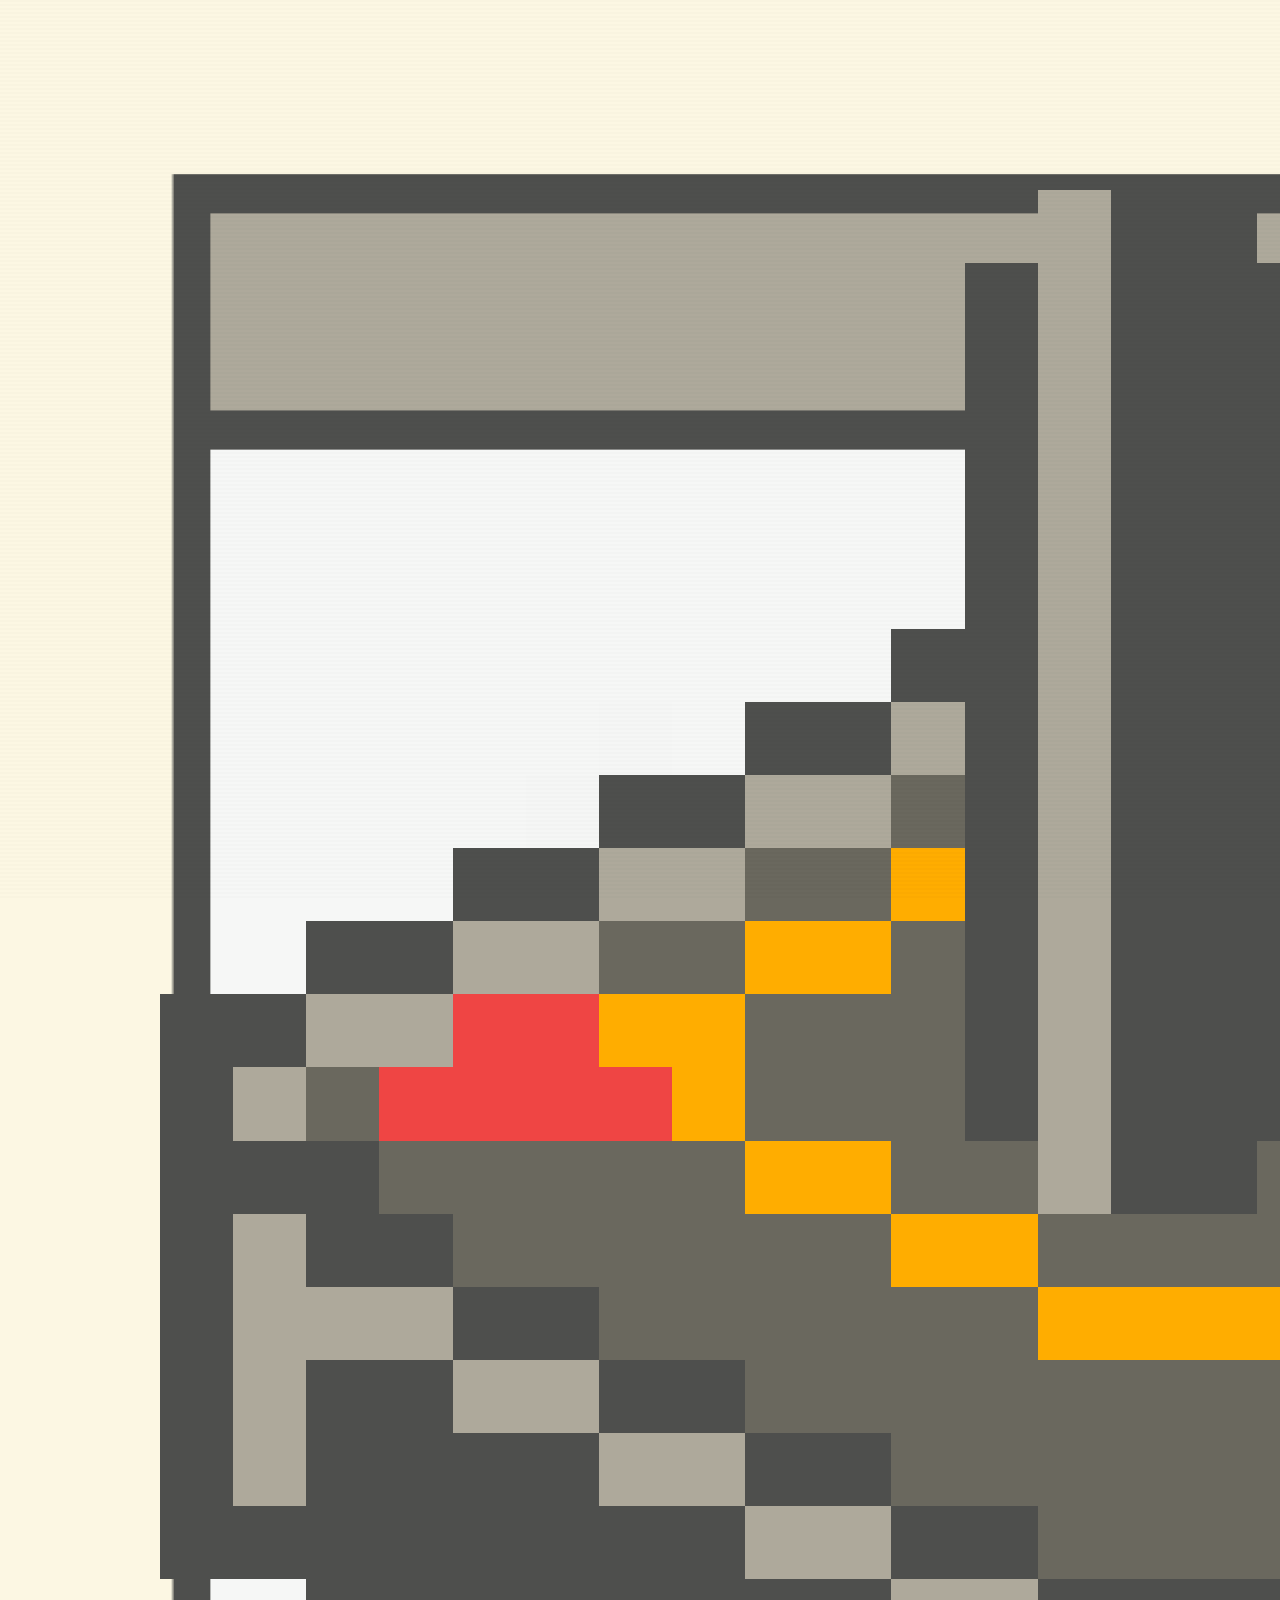
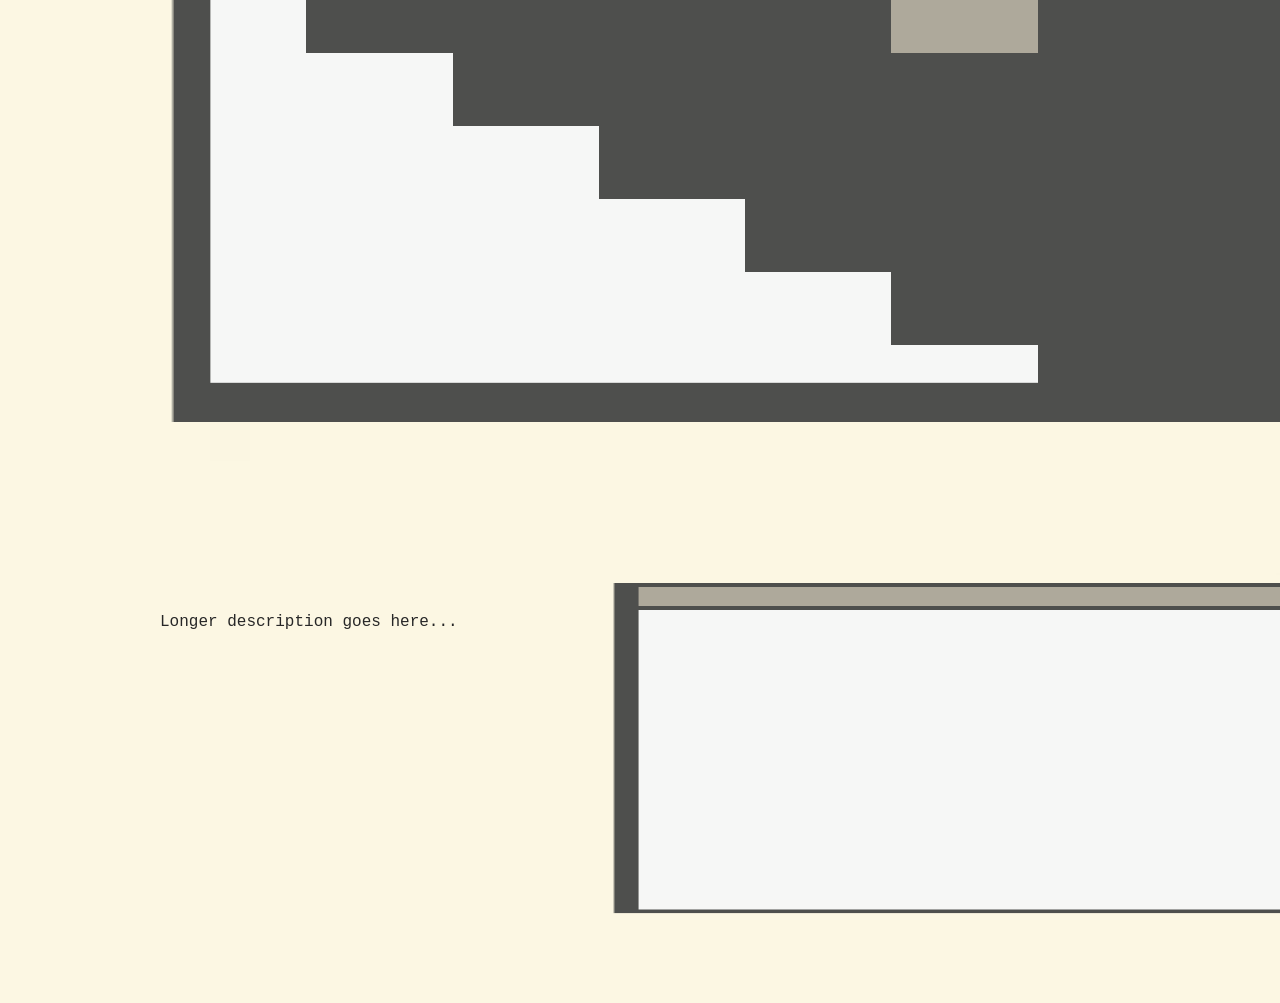
==== j-atari2600.html @ 2a46fcea "html and css uploaded" ====
<!DOCTYPE html>
<html lang="en">
<head>
  <meta charset="UTF-8">
  <title>Atari2600</title>
  <link rel="stylesheet" href="assets/css/styles2.css">
</head>
<body>

    <main class="page-layout">

        <section class="window box-small">
          <img src="assets/images/ataripixel.png" alt="Console">
        </section>
      
        <section class="window box-medium">
          <h2>Atari 2600</h2>
          <p>Released: 1988</p>
        </section>
      
        <section class="window box-large">
          <p>Longer description goes here...</p>
        </section>
      
      </main>

</body>
</html>
---- assets/css/styles2.css ----
* {
    margin: 0;
    padding: 0;
    box-sizing: border-box;
}
@font-face {
    font-family: 'faceonfire';
    src:url('../fonts/pixelfaceonfire.ttf') format('truetype');
    font-weight: normal;
    font-style: normal;
}
@font-face {
    font-family: 'simplepixel';
    src:url('../fonts/pixelmix.ttf') format('truetype');
    font-weight: normal;
    font-style: normal;
}
.page-layout {
    width: 90%;
    max-width: 1000px;
    margin: 40px auto;
  
    display: grid;
    grid-template-columns: 1fr 1.5fr;
    grid-template-rows: auto auto;
    gap: 20px;
  }
  /* Image styling */
  .window-image img {
    width: 100%;
    object-fit: contain;
    image-rendering: pixelated;
  }
@media (max-width: 700px) {
    .page-layout {
      grid-template-columns: 1fr;
    }
  
    .window-description {
      grid-column: auto;
}
}
.page-layout {
    width: 90%;
    max-width: 1000px;
    margin: 40px auto;

    display: grid;
    grid-template-columns: 1fr 1.5fr;
    gap: 20px;
}

.window {
    position: relative;
    padding: 40px 20px 20px 20px;
    background-size: 100% 100%;
    background-repeat: no-repeat;
}

.box-small {
    background-image: url("../images/box1.png");
    min-height: 250px;
}

.box-medium {
    background-image: url("../images/box2.png");
    min-height: 250px;
}

.box-large {
    background-image: url("../images/box3.png");
    min-height: 350px;
    grid-column: 1 / 3;  /* important */
}
:root {
    --bg-color: #fcf7e3;       
    --shelf-color: #7774b5;    
    --slot-bg: #fcf7e3;        
    --slot-border: #66a83d;     
    --text-color: #272727;      
    --accent: #dd534c;         
}
body {
    font-family: 'Courier New', Courier, monospace;
    background: var(--bg-color);
    color: var(--text-color);
    min-height: 100vh;
    padding-bottom: 40px;
    position: relative;
    overflow-x: hidden;
}
body::before {
    content: "";
    position: fixed;
    inset: 0;
    background: repeating-linear-gradient(
      rgba(0,0,0,0.01) 0px,
      rgba(0,0,0,0.01) 2px,
      transparent 2px,
      transparent 4px
    );
    pointer-events: none;
    z-index: 10;
    animation: flicker 0.4s infinite;
}
@keyframes flicker {
    0%, 100% { opacity: 0.95; }
    50% { opacity: 1; }
}
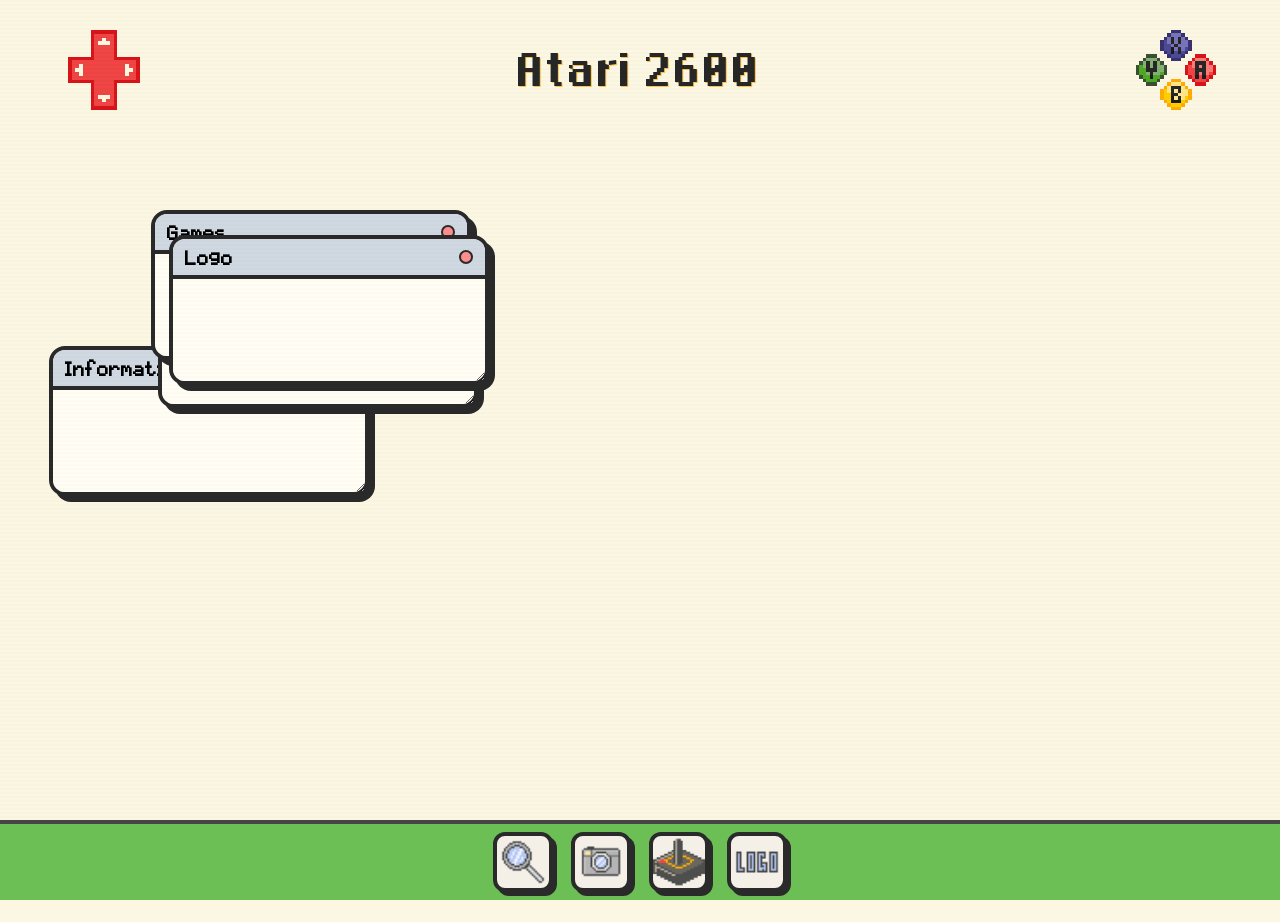
==== commit fa3dbff7: "updated pages" ====
--- a/j-atari2600.html
+++ b/j-atari2600.html
@@ -1,28 +1,148 @@
 <!DOCTYPE html>
 <html lang="en">
 <head>
-  <meta charset="UTF-8">
-  <title>Atari2600</title>
-  <link rel="stylesheet" href="assets/css/styles2.css">
+<meta charset="UTF-8">
+<meta name="viewport" content="width=device-width, initial-scale=1.0">
+<title>Retro OS Layout</title>
+<link rel="stylesheet" href="assets/css/styles2.css">
 </head>
 <body>
+    <header class="header">
+        <div class="header-image left">
+          <img src="assets/images/arrows.png" alt="Left Element">
+        </div>
+    <h1 class="header-title">Atari 2600</h1>
+        <div class="header-image right">
+          <img src="assets/images/abyx.png" alt="Right Element">
+        </div>
+    </header>
+        <h1 class="page-title"></h1>
+    <div class="desktop-wrapper">
+    <div class="desktop">
+        <div class="window" id="win1">
+            <div class="titlebar">
+            Information
+                <div class="buttons">
+                    <div class="circle red" onclick="closeWindow('win1')"></div>
+                </div>
+            </div>
+            <div class="content"></div>
+        </div>
+    </div>
+  <div class="window purple" id="win2">
+    <div class="titlebar">
+      Icon
+      <div class="buttons">
+        <div class="circle red" onclick="closeWindow('win2')"></div>
+      </div>
+    </div>
+    <div class="content"></div>
+  </div>
 
-    <main class="page-layout">
+  <div class="window greenWin" id="win3">
+    <div class="titlebar">
+      Games
+      <div class="buttons">
+        <div class="circle red" onclick="closeWindow('win3')"></div>
+      </div>
+    </div>
+    <div class="content"></div>
+  </div>
 
-        <section class="window box-small">
-          <img src="assets/images/ataripixel.png" alt="Console">
-        </section>
-      
-        <section class="window box-medium">
-          <h2>Atari 2600</h2>
-          <p>Released: 1988</p>
-        </section>
-      
-        <section class="window box-large">
-          <p>Longer description goes here...</p>
-        </section>
-      
-      </main>
+  <div class="window" id="win4">
+    <div class="titlebar">
+      Logo
+      <div class="buttons">
+        <div class="circle red" onclick="closeWindow('win4')"></div>
+      </div>
+    </div>
+    <div class="content"></div>
+  </div>
+
+</div>
+
+<!-- TASKBAR -->
+<div class="taskbar">
+  <div class="task-icon" onclick="openWindow('win1')"><img src="assets/images/windowicon1.png"></div>
+  <div class="task-icon" onclick="openWindow('win2')"><img src="assets/images/windowicon2.png"></div>
+  <div class="task-icon" onclick="openWindow('win3')"><img src="assets/images/ataripixel.png"></div>
+  <div class="task-icon" onclick="openWindow('win4')"><img src="assets/images/windowicon4.png"></div>
+</div>
+
+<script>
+    function closeWindow(id) {
+      document.getElementById(id).classList.add("hidden");
+    }
+    
+    function openWindow(id) {
+      document.getElementById(id).classList.remove("hidden");
+    }
+    let highestZ = 10;   // keep it low
+    const TASKBAR_Z = 1000;
+
+    function bringToFront(win) {
+  highestZ++;
+  if (highestZ >= TASKBAR_Z) highestZ = 10;
+  win.style.zIndex = highestZ;
+}
+    document.querySelectorAll(".window").forEach(win => {
+
+// random starting positions
+win.style.top = Math.random() * 200 + "px";
+win.style.left = Math.random() * 200 + "px";
+
+const titlebar = win.querySelector(".titlebar");
+
+let offsetX = 0;
+let offsetY = 0;
+let isDragging = false;
+
+titlebar.addEventListener("mousedown", (e) => {
+
+  if (win.classList.contains("fullscreen")) return;
+
+  isDragging = true;
+  win.classList.add("dragging");
+  bringToFront(win);
+
+  offsetX = e.clientX - win.offsetLeft;
+  offsetY = e.clientY - win.offsetTop;
+
+  document.addEventListener("mousemove", drag);
+  document.addEventListener("mouseup", stopDrag);
+});
+
+function drag(e) {
+  if (!isDragging) return;
+
+  const wrapper = document.querySelector(".desktop-wrapper");
+
+  const maxX = wrapper.clientWidth - win.offsetWidth;
+  const TASKBAR_HEIGHT = 80;
+    const maxY = wrapper.clientHeight - win.offsetHeight - TASKBAR_HEIGHT;
+
+  let newX = e.clientX - offsetX;
+  let newY = e.clientY - offsetY;
+
+  // Clamp values inside boundaries
+  newX = Math.max(0, Math.min(newX, maxX));
+  newY = Math.max(0, Math.min(newY, maxY));
+
+  win.style.left = newX + "px";
+  win.style.top = newY + "px";
+}
+
+function stopDrag() {
+  isDragging = false;
+  win.classList.remove("dragging");
+  document.removeEventListener("mousemove", drag);
+  document.removeEventListener("mouseup", stopDrag);
+}
+
+// Bring to front on click
+win.addEventListener("mousedown", () => bringToFront(win));
+});
+    </script>
 
 </body>
 </html>
--- a/assets/css/styles2.css
+++ b/assets/css/styles2.css
@@ -1,9 +1,7 @@
 * {
-    margin: 0;
-    padding: 0;
     box-sizing: border-box;
-}
-@font-face {
+  }
+  @font-face {
     font-family: 'faceonfire';
     src:url('../fonts/pixelfaceonfire.ttf') format('truetype');
     font-weight: normal;
@@ -15,79 +13,11 @@
     font-weight: normal;
     font-style: normal;
 }
-.page-layout {
-    width: 90%;
-    max-width: 1000px;
-    margin: 40px auto;
-  
-    display: grid;
-    grid-template-columns: 1fr 1.5fr;
-    grid-template-rows: auto auto;
-    gap: 20px;
-  }
-  /* Image styling */
-  .window-image img {
-    width: 100%;
-    object-fit: contain;
-    image-rendering: pixelated;
-  }
-@media (max-width: 700px) {
-    .page-layout {
-      grid-template-columns: 1fr;
-    }
-  
-    .window-description {
-      grid-column: auto;
-}
-}
-.page-layout {
-    width: 90%;
-    max-width: 1000px;
-    margin: 40px auto;
-
-    display: grid;
-    grid-template-columns: 1fr 1.5fr;
-    gap: 20px;
-}
-
-.window {
-    position: relative;
-    padding: 40px 20px 20px 20px;
-    background-size: 100% 100%;
-    background-repeat: no-repeat;
-}
-
-.box-small {
-    background-image: url("../images/box1.png");
-    min-height: 250px;
-}
-
-.box-medium {
-    background-image: url("../images/box2.png");
-    min-height: 250px;
-}
-
-.box-large {
-    background-image: url("../images/box3.png");
-    min-height: 350px;
-    grid-column: 1 / 3;  /* important */
-}
-:root {
-    --bg-color: #fcf7e3;       
-    --shelf-color: #7774b5;    
-    --slot-bg: #fcf7e3;        
-    --slot-border: #66a83d;     
-    --text-color: #272727;      
-    --accent: #dd534c;         
-}
-body {
-    font-family: 'Courier New', Courier, monospace;
-    background: var(--bg-color);
-    color: var(--text-color);
-    min-height: 100vh;
-    padding-bottom: 40px;
-    position: relative;
-    overflow-x: hidden;
+@font-face{
+    font-family: 'pagesfont';
+    src:url('../fonts/DePixelHalbfett.ttf') format('truetype');
+    font-weight: normal;
+    font-style: normal;
 }
 body::before {
     content: "";
@@ -106,4 +36,229 @@
 @keyframes flicker {
     0%, 100% { opacity: 0.95; }
     50% { opacity: 1; }
-}+}
+  body {
+    margin: 0;
+    font-family: Arial, sans-serif;
+    background: #fcf7e3;
+    display: flex;
+    flex-direction: column;
+    min-height: 100vh;
+  }
+  .header {
+    width: 90%;
+    max-width: 1200px;
+    margin: 20px auto;
+    display: flex;
+    align-items: center;
+    justify-content: center;
+    gap: 20px;
+}
+.header-title {
+    font-family: 'pagesfont', monospace;
+}
+.header-title {
+    font-weight: 900;
+    font-size: 2rem;
+    color: #272727;           
+    text-shadow: 1px 1px #fbc34b; 
+    text-align: center;
+    flex: 1;
+}
+.header-image {
+    width: 80px;
+    height: 80px;
+    display: flex;
+    justify-content: center;
+    align-items: center;
+}
+.header-image img {
+    width: 100%;
+    height: 100%;
+    object-fit: contain;
+    image-rendering: pixelated;
+}
+  /* ====== WINDOW AREA ====== */
+  .desktop {
+    flex: 1;
+    padding: 30px;
+    display: grid;
+    grid-template-columns: repeat(auto-fit, minmax(260px, 1fr));
+    gap: 25px;
+  }
+  
+  /* ====== WINDOW STYLE ====== */
+  .window {
+    background: #fcf7e3;
+    border: 4px solid #2a2a2a;
+    border-radius: 16px;
+    box-shadow: 6px 6px 0px #2a2a2a;
+    overflow: hidden;
+    display: flex;
+    flex-direction: column;
+    min-height: 220px;
+    transition: transform 0.2s ease;
+  }
+  
+  .window.hidden {
+    display: none;
+  }
+  
+  .titlebar {
+    height: 40px;
+    background: #d0d8e2;
+    border-bottom: 4px solid #2a2a2a;
+    display: flex;
+    align-items: center;
+    justify-content: space-between;
+    padding: 0 12px;
+    font-family: 'simplepixel', monospace;
+    font-weight: bold;
+  }
+  
+  .buttons {
+    display: flex;
+    gap: 8px;
+  }
+  
+  .circle {
+    width: 14px;
+    height: 14px;
+    border-radius: 50%;
+    border: 2px solid #2a2a2a;
+    cursor: pointer;
+  }
+  
+  .red { background: #ff8e8e; }
+  .yellow { background: #ffe48e; }
+  .green { background: #9ce89c; }
+  
+  .content {
+    flex: 1;
+    padding: 20px;
+    background: #fffdf4;
+  }
+  
+  /* alternate colors */
+  .purple .titlebar { background: #d0d8e2; }
+  .greenWin .titlebar { background: #d0d8e2; }
+  
+  .purple .content { background: #fffdf4; }
+  .greenWin .content { background: #fffdf4; }
+  
+  /* ====== TASKBAR ====== */
+  .taskbar {
+    position: fixed;      /* KEY PART */
+    bottom: 0;            /* stick to bottom */
+    left: 0;
+    width: 100%;
+  
+    height: 80px;
+    background: #6bbf54;
+    border-top: 4px solid #454545;
+  
+    display: flex;
+    justify-content: center;
+    align-items: center;
+    gap: 18px;
+  
+    z-index: 1000;        /* stays above windows */
+  }
+  
+  .task-icon {
+    width: 60px;
+    height: 60px;
+    background: #f4f0e8;
+    border: 4px solid #2a2a2a;
+    border-radius: 12px;
+    box-shadow: 4px 4px 0px #2a2a2a;
+    cursor: pointer;
+    transition: transform 0.15s ease;
+    overflow: hidden;
+  }
+  
+  .task-icon:hover {
+    transform: translateY(-4px);
+  }
+  
+  .task-icon img {
+    width: 100%;
+    height: 100%;
+    object-fit: cover;
+  }
+  
+  /* Responsive tweak */
+  @media (max-width: 600px) {
+    .desktop {
+      padding: 15px;
+    }
+    .taskbar {
+      height: 70px;
+    }
+    .task-icon {
+      width: 50px;
+      height: 50px;
+    }
+  }
+  /* Make windows float instead of strict grid once JS activates */
+.desktop {
+    position: relative;
+  }
+  
+  .window {
+    position: absolute;
+    width: 320px;
+    min-height: 220px;
+    cursor: default;
+    position: absolute;
+  width: 320px;
+  min-width: 220px;
+  min-height: 150px;
+
+  resize: both;          /* enables resizing */
+  overflow: auto;        /* required for resize to work */
+  }
+  
+  /* Prevent text selection while dragging */
+  .window.dragging {
+    user-select: none;
+
+  }
+  .window.minimized {
+    display: none;
+  }
+  .window.fullscreen {
+    top: 0 !important;
+    left: 0 !important;
+    width: 100% !important;
+    height: calc(100vh - 80px); /* account for taskbar */
+    border-radius: 0;
+    box-shadow: none;
+  }
+  .titlebar {
+    cursor: grab;
+  }
+  
+  .titlebar:active {
+    cursor: grabbing;
+  }
+  .page-title {
+    text-align: center;
+    margin-bottom: 20px;
+    position: relative;
+    z-index: 2000; /* always above windows */
+  }
+  
+  .desktop-wrapper {
+    position: relative;
+    height: calc(100vh - 160px); /* adjust for title + taskbar */
+    overflow: hidden; /* prevents windows from escaping */
+  }
+  .desktop-wrapper {
+    padding-bottom: 100px; /* slightly bigger than taskbar height */
+  }
+  .desktop {
+    position: relative;
+    width: 100%;
+    height: 100%;
+  }
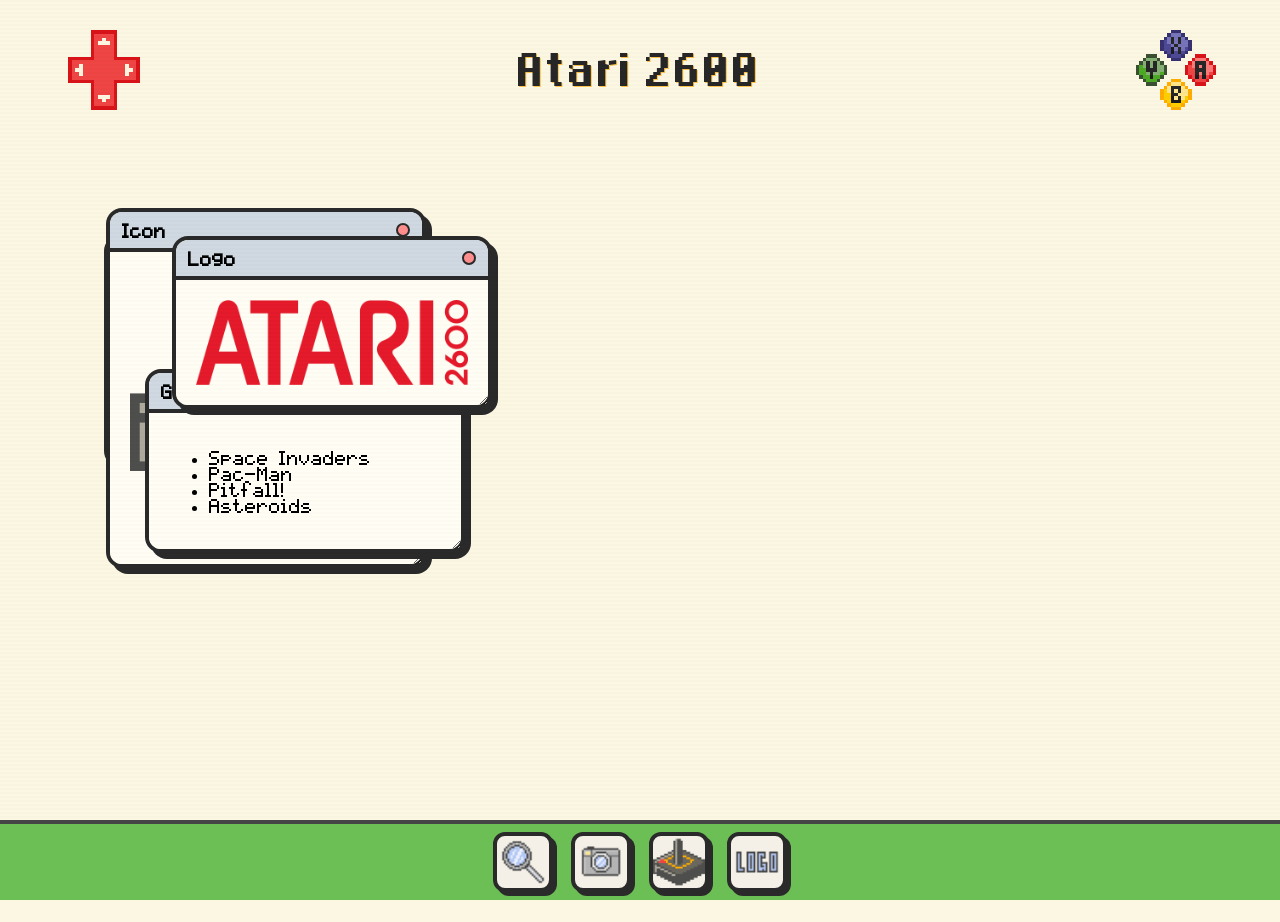
==== commit b2305319: "one page set up" ====
--- a/j-atari2600.html
+++ b/j-atari2600.html
@@ -26,9 +26,14 @@
                     <div class="circle red" onclick="closeWindow('win1')"></div>
                 </div>
             </div>
-            <div class="content"></div>
-        </div>
+            <div class="content">
+                <p>
+                  The Atari 2600 was one of the first widely successful home video game consoles.
+                  Released in 1977, it popularized cartridge-based gaming systems.
+                </p>
+              </div>
     </div>
+
   <div class="window purple" id="win2">
     <div class="titlebar">
       Icon
@@ -36,7 +41,8 @@
         <div class="circle red" onclick="closeWindow('win2')"></div>
       </div>
     </div>
-    <div class="content"></div>
+    <div class="content"><img src="assets/images/ataripixel.png" alt="Atari Image">
+    </div>
   </div>
 
   <div class="window greenWin" id="win3">
@@ -46,9 +52,15 @@
         <div class="circle red" onclick="closeWindow('win3')"></div>
       </div>
     </div>
-    <div class="content"></div>
-  </div>
-
+    <div class="content">
+        <ul>
+          <li>Space Invaders</li>
+          <li>Pac-Man</li>
+          <li>Pitfall!</li>
+          <li>Asteroids</li>
+        </ul>
+      </div>
+    </div>
   <div class="window" id="win4">
     <div class="titlebar">
       Logo
@@ -56,7 +68,9 @@
         <div class="circle red" onclick="closeWindow('win4')"></div>
       </div>
     </div>
-    <div class="content"></div>
+    <div class="content">
+        <img src="assets/images/Atari2600logo.svg.png" alt="Atari Image">
+    </div>
   </div>
 
 </div>
--- a/assets/css/styles2.css
+++ b/assets/css/styles2.css
@@ -137,6 +137,7 @@
     flex: 1;
     padding: 20px;
     background: #fffdf4;
+    font-family: 'simplepixel', monospace;
   }
   
   /* alternate colors */
@@ -261,4 +262,9 @@
     position: relative;
     width: 100%;
     height: 100%;
+  }
+  .content img {
+    width: 100%;
+    height: auto;
+    display: block;
   }
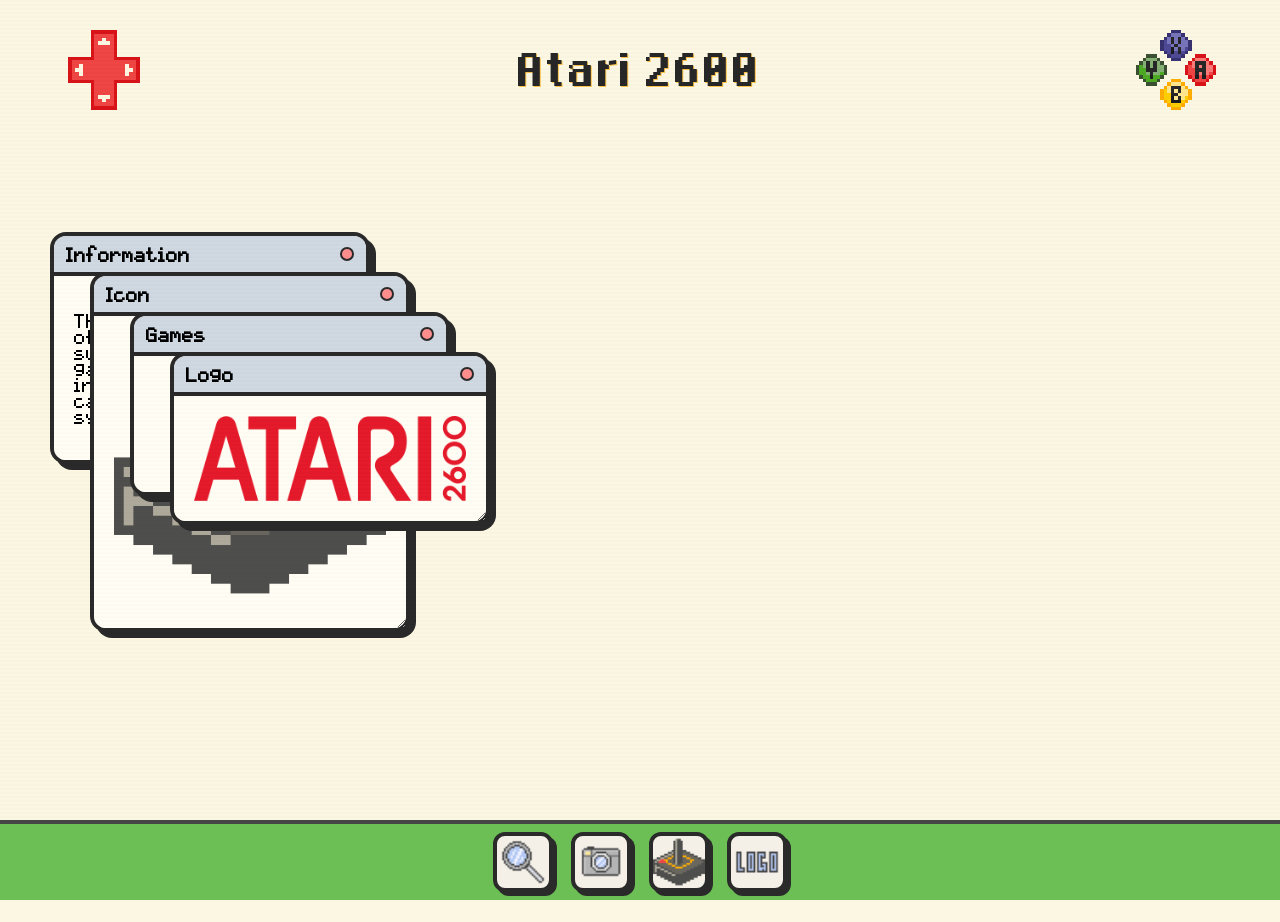
==== commit c27508b4: "updates script" ====
--- a/j-atari2600.html
+++ b/j-atari2600.html
@@ -102,8 +102,12 @@
     document.querySelectorAll(".window").forEach(win => {
 
 // random starting positions
-win.style.top = Math.random() * 200 + "px";
-win.style.left = Math.random() * 200 + "px";
+let offset = 40;
+
+document.querySelectorAll(".window").forEach((win, index) => {
+  win.style.left = (50 + index * offset) + "px";
+  win.style.top = (50 + index * offset) + "px";
+});
 
 const titlebar = win.querySelector(".titlebar");
 
--- a/assets/css/styles2.css
+++ b/assets/css/styles2.css
@@ -98,6 +98,9 @@
     flex-direction: column;
     min-height: 220px;
     transition: transform 0.2s ease;
+    display: flex;
+    flex-direction: column;
+    max-height: 100%;
   }
   
   .window.hidden {
@@ -138,6 +141,8 @@
     padding: 20px;
     background: #fffdf4;
     font-family: 'simplepixel', monospace;
+    flex: 1;
+    overflow-y: auto;
   }
   
   /* alternate colors */
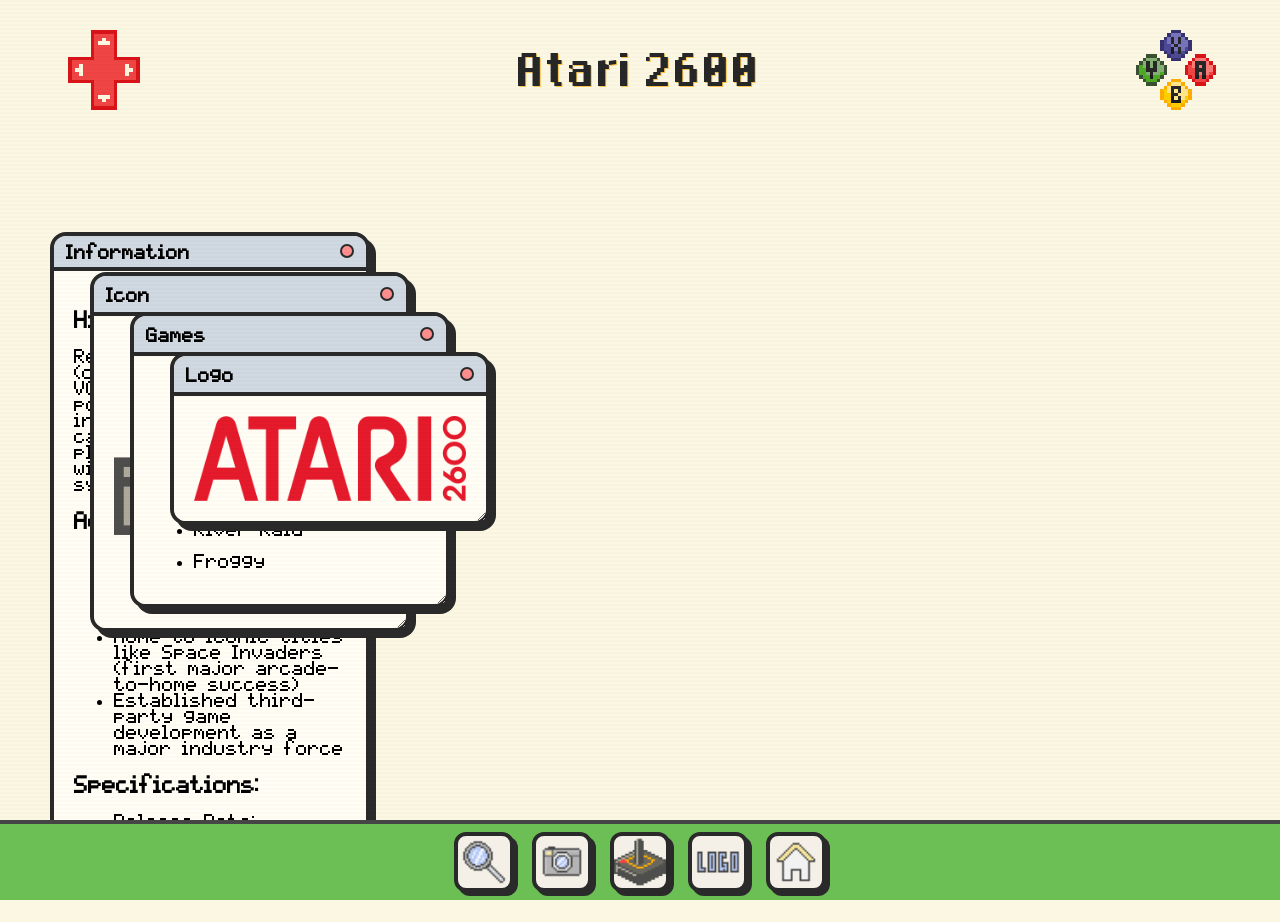
==== commit 498946df: "images and info uploaded" ====
--- a/j-atari2600.html
+++ b/j-atari2600.html
@@ -28,8 +28,23 @@
             </div>
             <div class="content">
                 <p>
-                  The Atari 2600 was one of the first widely successful home video game consoles.
-                  Released in 1977, it popularized cartridge-based gaming systems.
+                    <h3>History:</h3>
+                    Released in 1977 (originally as the Atari VCS), the Atari 2600 popularized interchangeable ROM cartridges, allowing players to switch games without buying a new system.
+                        <h3>Accomplishments:</h3>
+                        <ul>
+                            <li>Helped create the modern home console market</li>
+                            <li>Sold over 30 million units</li>
+                            <li>Home to iconic titles like Space Invaders (first major arcade-to-home success)</li>
+                            <li>Established third-party game development as a major industry force</li>
+                        </ul>
+                        <h3>Specifications:</h3>
+                        <ul>
+                            <li>Release Date: September 1977</li>
+                            <li>Developer: Atari Inc.</li>
+                            <li>Manufacturer: Atari Inc.</li>
+                            <li>Generation: Second</li>
+                            <li>Best-Selling Game: Pac-Man</li>
+                        </ul>
                 </p>
               </div>
     </div>
@@ -55,9 +70,16 @@
     <div class="content">
         <ul>
           <li>Space Invaders</li>
-          <li>Pac-Man</li>
+          <p></p>
           <li>Pitfall!</li>
+          <p></p>
+          <li>Adventure</li>
+          <p></p>
           <li>Asteroids</li>
+          <p></p>
+          <li>River Raid</li>
+          <p></p>
+          <li>Froggy</li>
         </ul>
       </div>
     </div>
@@ -81,6 +103,7 @@
   <div class="task-icon" onclick="openWindow('win2')"><img src="assets/images/windowicon2.png"></div>
   <div class="task-icon" onclick="openWindow('win3')"><img src="assets/images/ataripixel.png"></div>
   <div class="task-icon" onclick="openWindow('win4')"><img src="assets/images/windowicon4.png"></div>
+  <a href="index.html" class="task-icon"><img src="assets/images/homepixel2.png"></a>
 </div>
 
 <script>
